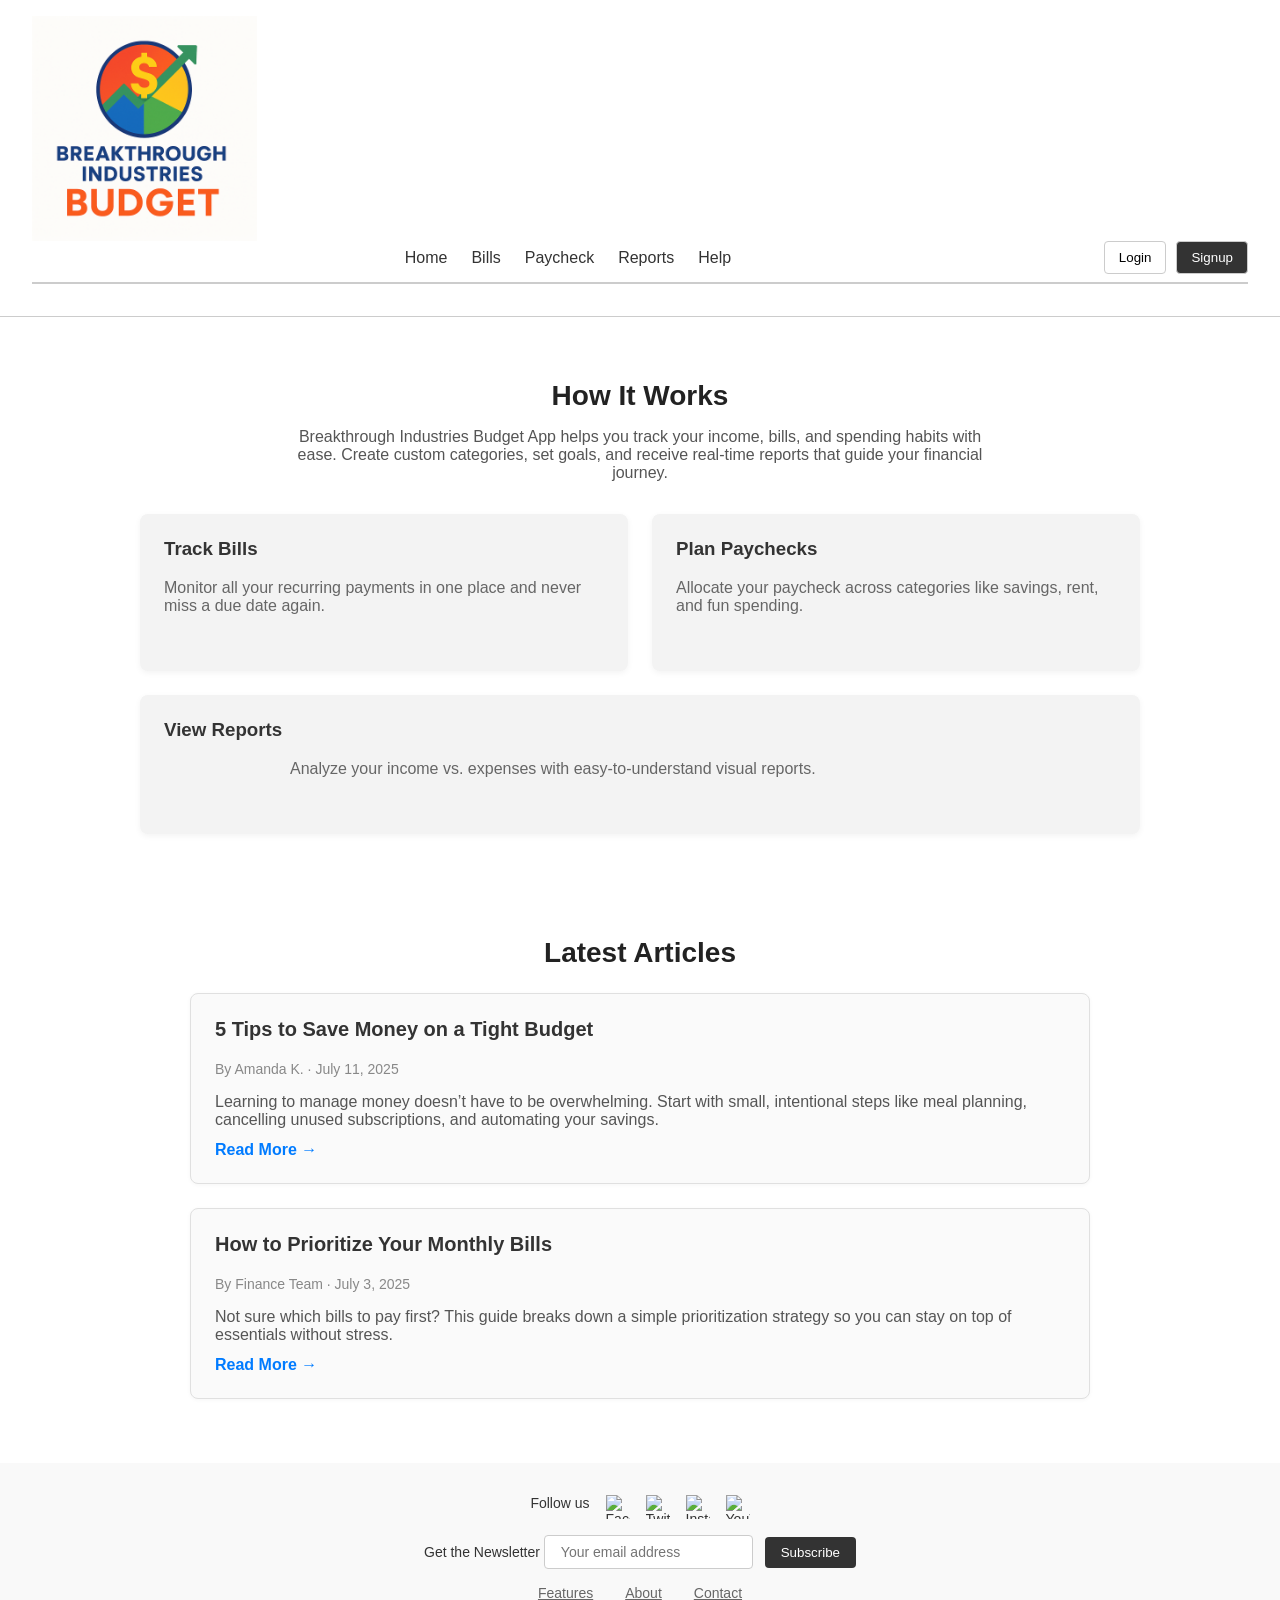
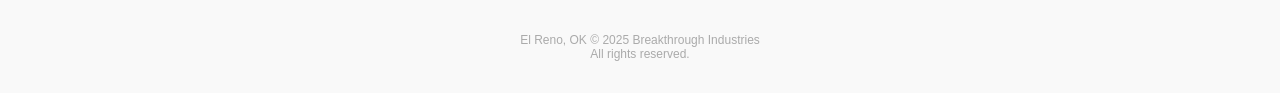
==== template.html @ 00906afe "Initial Upload" ====
<!--
Amanda Kutscher
07/14/2025
index.html
This webpage is for the budget program that I am developing for a fake company called Breakthrough Industries.  
This program will help users to budget their money based on reoccuring bills and paychecks. -->


<!DOCTYPE html>
<html lang="en">
<head>
  <meta charset="UTF-8">
  <meta name="viewport" content="width=device-width, initial-scale=1.0">
  <title>Breakthrough Industries Budget</title>
  <link rel="stylesheet" href="style.css">
</head>
<body>
  <header>
    <!--Logo on the top left-->
      <div class="logo-image">
        <img src="images/budget.png" alt="logo">
      </div>
    <!-- Top Row: Navigation + Auth Buttons -->
    <div class="top-row">
      <nav>
        <a href="#">Home</a>
        <a href="#">Bills</a>
        <a href="#">Paycheck</a>
        <a href="#">Reports</a>
        <a href="#">Help</a>
      </nav>
      <div class="auth-buttons">
        <button class="login">Login</button>
        <button class="signup">Signup</button>
      </div>
    </div>
  </header>
<!-- Main Content Section -->
<main class="content-section">
  <h2>How It Works</h2>
  <p>
    Breakthrough Industries Budget App helps you track your income, bills, and spending habits with ease.
    Create custom categories, set goals, and receive real-time reports that guide your financial journey.
  </p>

  <div class="features">
    <div class="feature-box">
      <h3>Track Bills</h3>
      <p>Monitor all your recurring payments in one place and never miss a due date again.</p>
    </div>
    <div class="feature-box">
      <h3>Plan Paychecks</h3>
      <p>Allocate your paycheck across categories like savings, rent, and fun spending.</p>
    </div>
    <div class="feature-box">
      <h3>View Reports</h3>
      <p>Analyze your income vs. expenses with easy-to-understand visual reports.</p>
    </div>
  </div>
</main>



  <!-- Article Section -->
<section class="article-section">
  <h2>Latest Articles</h2>

  <article class="article">
    <h3>5 Tips to Save Money on a Tight Budget</h3>
    <p class="meta">By Amanda K. · July 11, 2025</p>
    <p>
      Learning to manage money doesn’t have to be overwhelming. Start with small, intentional steps like meal planning, cancelling unused subscriptions, and automating your savings.
    </p>
    <a href="#">Read More →</a>
  </article>

  <article class="article">
    <h3>How to Prioritize Your Monthly Bills</h3>
    <p class="meta">By Finance Team · July 3, 2025</p>
    <p>
      Not sure which bills to pay first? This guide breaks down a simple prioritization strategy so you can stay on top of essentials without stress.
    </p>
    <a href="#">Read More →</a>
  </article>
</section>

   <!-- Footer -->
 <footer>
    <div class="socials">
      <span>Follow us</span>
      <img src="https://img.icons8.com/ios-filled/24/facebook.png" alt="Facebook logo">
      <img src="https://img.icons8.com/ios-filled/24/twitterx.png" alt="TwitterX logo">
      <img src="https://img.icons8.com/ios-filled/24/instagram-new.png" alt="Instagram logo">
      <img src="https://img.icons8.com/ios-filled/24/youtube-play.png" alt="YouTube logo">
    </div>
    <div class="newsletter">
      <span>Get the Newsletter</span>
      <input type="email" placeholder="Your email address">
      <button>Subscribe</button>
    </div>
    <div class="footer-links">
      <a href="#">Features</a>
      <a href="#">About</a>
      <a href="#">Contact</a>
    </div>
    <div class="copyright">
      El Reno, OK © 2025 Breakthrough Industries<br>
      All rights reserved.
    </div>
  </footer>
</body>
</html>
---- style.css ----
/*
Amanda Kutscher
07/14/2025
index.html
This webpage is for the budget program that I am developing for a fake company called Breakthrough Industries.  
This program will help users to budget their money based on reoccuring bills and paychecks. --> */

/* General Styles of the website*/
body {
  margin: 0;
  font-family: Arial, sans-serif;
  color: #333;
}

/* Header Container */
header {
  border-bottom: 1px solid #ccc;
  padding: 16px 32px;
}

/* Top Row Layout */
.top-row {
  display: flex;
  justify-content: space-between;
  align-items: center;
  margin-bottom: 16px;
  border-bottom: 2px solid #ccc;
  padding-bottom: 8px;
}

/* Navigation Bar */
nav {
  flex: 1;
  display: flex;
  justify-content: center;
  gap: 24px;
}

nav a {
  text-decoration: none;
  color: #333;
  font-size: 16px;
  transition: color 0.3s ease;
}

nav a:hover {
  color: #007bff;
}

/* Auth Buttons */
.auth-buttons {
  display: flex;
  gap: 10px;
}

.auth-buttons button {
  padding: 8px 14px;
  border: 1px solid #ccc;
  border-radius: 4px;
  background-color: transparent;
  cursor: pointer;
}

.auth-buttons .signup {
  background-color: #333;
  color: white;
}

.auth-buttons button:hover {
  background-color: #f0f0f0;
}

.auth-buttons .signup:hover {
  background-color: #555;
}

/* Logo Section (Top Row) */
.logo {
  display: flex;
  justify-content: space-between;
  align-items: center;
  gap: 40px;
  flex-wrap: wrap;
}

/* Left Side Text */
.logo-text {
  flex: 1;
  max-width: 350px;
}

.logo-text .text {
  font-size: 28px;
  font-weight: bold;
  margin-bottom: 10px;
}

.logo-text .description {
  color: #666;
  margin-bottom: 10px;
}

.logo-text button {
  padding: 10px 20px;
  background-color: #333;
  color: white;
  border: none;
  border-radius: 4px;
  cursor: pointer;
}

.logo-text button:hover {
  background-color: #555;
}

/* Right Side Image */
.logo-image {
  flex: 0;
  display: flex;
  justify-content: left;
}

.logo-image img {
  max-width: 225px;
  height: auto;
}

/* Responsive Design */
@media (max-width: 768px) {
  .logo {
    flex-direction: column;
    text-align: center;
  }

  nav {
    flex-wrap: wrap;
    justify-content: center;
  }

  .auth-buttons {
    justify-content: center;
    margin-top: 12px;
  }

  .logo-image {
    margin-top: 20px;
  }
}

  /* Footer */
footer {
  background-color: #f9f9f9;
  padding: 32px;
  text-align: center;
  font-size: 14px;
}

footer .socials {
  display: flex;
  justify-content: center;
  gap: 16px;
  margin-bottom: 16px;
}

footer .socials img {
  width: 24px;
  height: 24px;
}

footer .newsletter {
  margin-bottom: 16px;
}

footer .newsletter input {
  padding: 8px 16px;
  font-size: 14px;
  border-radius: 4px;
  border: 1px solid #ccc;
  margin-right: 8px;
}

footer .newsletter button {
  padding: 8px 16px;
  background-color: #333;
  color: white;
  border-radius: 4px;
  border: none;
  cursor: pointer;
}

footer .newsletter button:hover {
  background-color: #555;
}

footer .footer-links {
  margin-top: 16px;
  display: flex;
  justify-content: center;
  gap: 32px;
}

footer .footer-links a {
  font-size: 14px;
  color: #666;
  transition: color 0.3s ease;
}

footer .footer-links a:hover {
  color: #007bff;
}

footer .copyright {
  margin-top: 32px;
  font-size: 12px;
  color: #aaa;
}

/* Content Section */
.content-section {
  padding: 40px 32px;
  max-width: 1000px;
  margin: 0 auto;
  text-align: center;
}

.content-section h2 {
  font-size: 28px;
  margin-bottom: 16px;
  color: #222;
}

.content-section p {
  font-size: 16px;
  color: #555;
  max-width: 700px;
  margin: 0 auto 32px;
}

.features {
  display: flex;
  justify-content: space-between;
  flex-wrap: wrap;
  gap: 24px;
}

.feature-box {
  flex: 1 1 30%;
  background-color: #f3f3f3;
  padding: 24px;
  border-radius: 8px;
  box-shadow: 0 2px 6px rgba(0,0,0,0.05);
  text-align: left;
}

.feature-box h3 {
  margin-top: 0;
  color: #333;
}

.feature-box p {
  color: #666;
}

/* Article Section for articles */
.article-section {
  padding: 40px 32px;
  max-width: 900px;
  margin: 0 auto;
}

.article-section h2 {
  text-align: center;
  font-size: 28px;
  margin-bottom: 24px;
  color: #222;
}

.article {
  border: 1px solid #e0e0e0;
  padding: 24px;
  margin-bottom: 24px;
  border-radius: 8px;
  background-color: #fafafa;
  box-shadow: 0 1px 4px rgba(0,0,0,0.04);
}

.article h3 {
  margin-top: 0;
  font-size: 20px;
}

.article .meta {
  font-size: 14px;
  color: #888;
  margin-bottom: 12px;
}

.article p {
  color: #555;
  margin-bottom: 12px;
}

.article a {
  color: #007bff;
  text-decoration: none;
  font-weight: bold;
}

.article a:hover {
  text-decoration: underline;
}
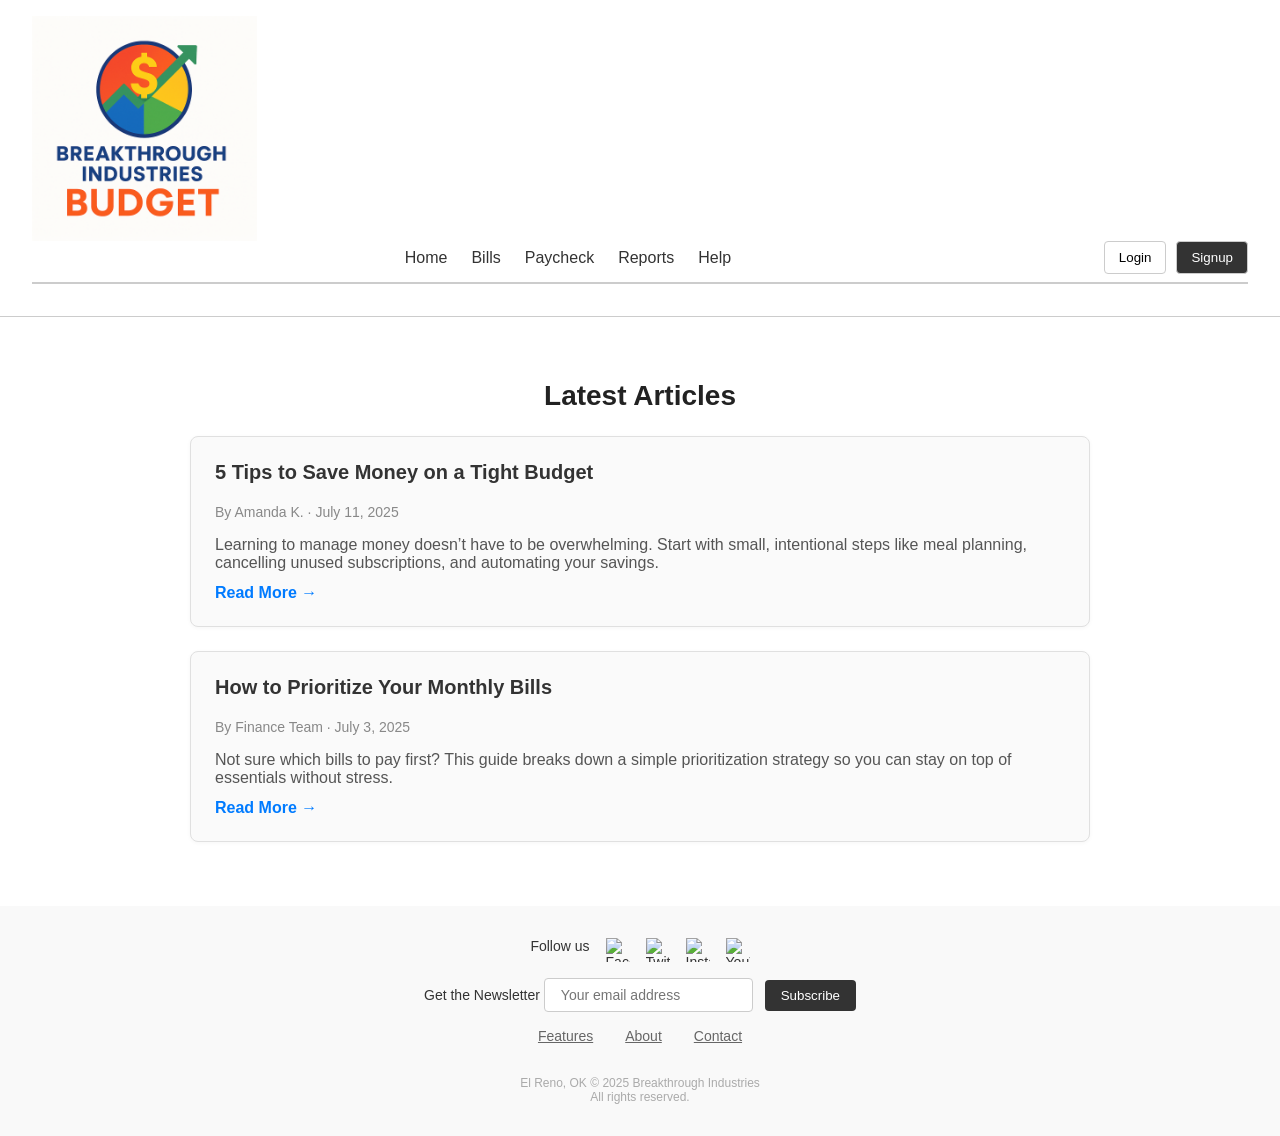
==== commit 618812e9: "Add files via upload" ====
--- a/template.html
+++ b/template.html
@@ -15,12 +15,12 @@
   <link rel="stylesheet" href="style.css">
 </head>
 <body>
-  <header>
-    <!--Logo on the top left-->
+    <header>
+    <!--Place the Logo on the top left by using class logo-image found in css style sheet-->
       <div class="logo-image">
         <img src="images/budget.png" alt="logo">
       </div>
-    <!-- Top Row: Navigation + Auth Buttons -->
+    <!-- Top Row: Navigation + Auth Buttons formated using class top-row in the css sytle sheet-->
     <div class="top-row">
       <nav>
         <a href="#">Home</a>
@@ -35,33 +35,13 @@
       </div>
     </div>
   </header>
-<!-- Main Content Section -->
-<main class="content-section">
-  <h2>How It Works</h2>
-  <p>
-    Breakthrough Industries Budget App helps you track your income, bills, and spending habits with ease.
-    Create custom categories, set goals, and receive real-time reports that guide your financial journey.
-  </p>
+<!-- Main Content Section.  This includes text on what the application is and what options are for the users if they use the website. 
+ Formated using class content-section, features, feature-box all found in css style sheet.-->
 
-  <div class="features">
-    <div class="feature-box">
-      <h3>Track Bills</h3>
-      <p>Monitor all your recurring payments in one place and never miss a due date again.</p>
-    </div>
-    <div class="feature-box">
-      <h3>Plan Paychecks</h3>
-      <p>Allocate your paycheck across categories like savings, rent, and fun spending.</p>
-    </div>
-    <div class="feature-box">
-      <h3>View Reports</h3>
-      <p>Analyze your income vs. expenses with easy-to-understand visual reports.</p>
-    </div>
-  </div>
-</main>
+<!-- removed content section based on assignment -->
 
 
-
-  <!-- Article Section -->
+  <!-- Article Section. This contains sample articles for the article section.  The formating code is class arcticle-selection and article that can be found in the css style sheet. -->
 <section class="article-section">
   <h2>Latest Articles</h2>
 
@@ -84,7 +64,7 @@
   </article>
 </section>
 
-   <!-- Footer -->
+   <!-- Footer.  This contains all contact information, copyright year, signup for the newsletter, etc.  This is using class socials, newsletter, footer-links, and copyright found in css style sheet. -->
  <footer>
     <div class="socials">
       <span>Follow us</span>
